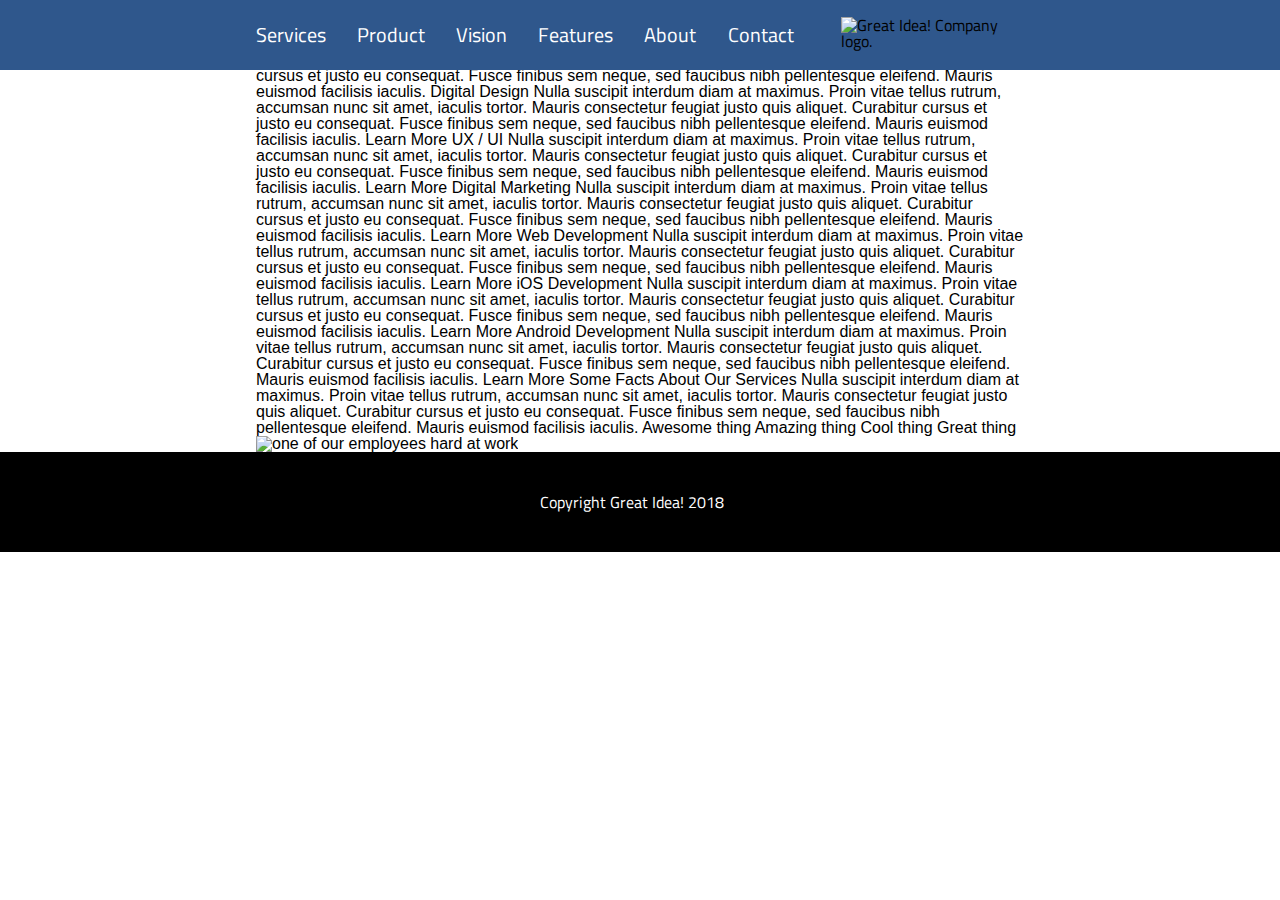
==== great-idea/services.html @ e685871b "[Add] Added nav and footer to sevices page" ====
<!doctype html>

<html lang="en">
<head>
  <meta charset="utf-8">

  <title>Great Idea!</title>

  <link href="https://fonts.googleapis.com/css?family=Bangers|Titillium+Web" rel="stylesheet">
  <link rel="stylesheet" href="css/index.css">

  <!--[if lt IE 9]>
    <script src="https://cdnjs.cloudflare.com/ajax/libs/html5shiv/3.7.3/html5shiv.js"></script>
  <![endif]-->
</head>

<body>
   <!--navigation-->
   <nav class="navigation">
      <div class="nav-container">
        <div class="nav-links">
            <a href="" class="nav-link">Services</a>
            <a href="" class="nav-link">Product</a>
            <a href="" class="nav-link">Vision</a>
            <a href="" class="nav-link">Features</a>
            <a href="" class="nav-link">About</a>
            <a href="" class="nav-link">Contact</a>
        </div>
        <img class="logo" src="img/logo.png" alt="Great Idea! Company logo.">
      </div>
  </nav>
  <div class="container">

<img class="logo" src="img/logo.png" alt="Great Idea! Company logo.">


<img class="services-header-img" src="img/services-header.jpg" alt="Our services header image">

Services

Our services provide the best digital value in nulla suscipit interdum diam at maximus. Proin vitae tellus rutrum, accumsan nunc sit amet, iaculis tortor. Mauris consectetur feugiat justo quis aliquet. Curabitur cursus et justo eu consequat. Fusce finibus sem neque, sed faucibus nibh pellentesque eleifend. Mauris euismod facilisis iaculis.


Digital Design

Nulla suscipit interdum diam at maximus. Proin vitae tellus rutrum, accumsan nunc sit amet, iaculis tortor. Mauris consectetur feugiat justo quis aliquet. Curabitur cursus et justo eu consequat. Fusce finibus sem neque, sed faucibus nibh pellentesque
eleifend. Mauris euismod facilisis iaculis.

Learn More



UX / UI

Nulla suscipit interdum diam at maximus. Proin vitae tellus rutrum, accumsan nunc sit amet, iaculis tortor. Mauris consectetur feugiat justo quis aliquet. Curabitur cursus et justo eu consequat. Fusce finibus sem neque, sed faucibus nibh pellentesque
eleifend. Mauris euismod facilisis iaculis.

Learn More



Digital Marketing

Nulla suscipit interdum diam at maximus. Proin vitae tellus rutrum, accumsan nunc sit amet, iaculis tortor. Mauris consectetur feugiat justo quis aliquet. Curabitur cursus et justo eu consequat. Fusce finibus sem neque, sed faucibus nibh pellentesque
eleifend. Mauris euismod facilisis iaculis.

Learn More



Web Development

Nulla suscipit interdum diam at maximus. Proin vitae tellus rutrum, accumsan nunc sit amet, iaculis tortor. Mauris consectetur feugiat justo quis aliquet. Curabitur cursus et justo eu consequat. Fusce finibus sem neque, sed faucibus nibh pellentesque
eleifend. Mauris euismod facilisis iaculis.

Learn More



iOS Development

Nulla suscipit interdum diam at maximus. Proin vitae tellus rutrum, accumsan nunc sit amet, iaculis tortor. Mauris consectetur feugiat justo quis aliquet. Curabitur cursus et justo eu consequat. Fusce finibus sem neque, sed faucibus nibh pellentesque
eleifend. Mauris euismod facilisis iaculis.

Learn More



Android Development

Nulla suscipit interdum diam at maximus. Proin vitae tellus rutrum, accumsan nunc sit amet, iaculis tortor. Mauris consectetur feugiat justo quis aliquet. Curabitur cursus et justo eu consequat. Fusce finibus sem neque, sed faucibus nibh pellentesque
eleifend. Mauris euismod facilisis iaculis.

Learn More


Some Facts About Our Services

Nulla suscipit interdum diam at maximus. Proin vitae tellus rutrum, accumsan nunc sit amet, iaculis tortor. Mauris consectetur feugiat justo quis aliquet. Curabitur cursus et justo eu consequat. Fusce finibus sem neque, sed faucibus nibh pellentesque
eleifend. Mauris euismod facilisis iaculis.


Awesome thing
Amazing thing
Cool thing
Great thing

<img class="services-info-img" src="img/services-info.png" alt="one of our employees hard at work">
</div>

<!--FOOTER STARTS-->
<footer class="section footer">
    <p class="copyright">Copyright Great Idea! 2018</p>
  </footer> 

</body>

</html>
---- great-idea/css/index.css ----
/* http://meyerweb.com/eric/tools/css/reset/ 
   v2.0 | 20110126
   License: none (public domain)
*/

html, body, div, span, applet, object, iframe,
h1, h2, h3, h4, h5, h6, p, blockquote, pre,
a, abbr, acronym, address, big, cite, code,
del, dfn, em, img, ins, kbd, q, s, samp,
small, strike, strong, sub, sup, tt, var,
b, u, i, center,
dl, dt, dd, ol, ul, li,
fieldset, form, label, legend,
table, caption, tbody, tfoot, thead, tr, th, td,
article, aside, canvas, details, embed, 
figure, figcaption, footer, header, hgroup, 
menu, nav, output, ruby, section, summary,
time, mark, audio, video {
	margin: 0;
	padding: 0;
	border: 0;
	font-size: 100%;
	font: inherit;
	vertical-align: baseline;
}
/* HTML5 display-role reset for older browsers */
article, aside, details, figcaption, figure, 
footer, header, hgroup, menu, nav, section {
	display: block;
}
body {
	line-height: 1;
}
ol, ul {
	list-style: none;
}
blockquote, q {
	quotes: none;
}
blockquote:before, blockquote:after,
q:before, q:after {
	content: '';
	content: none;
}
table {
	border-collapse: collapse;
	border-spacing: 0;
}

/* Set every element's box-sizing to border-box */
* {
    box-sizing: border-box;
}

html, body {
    height: 100%;
    font-family: 'Titillium Web', sans-serif;
}

h1, h2, h3, h4, h5 {
    font-family: 'Bangers', cursive;
    letter-spacing: 1px;
    margin-bottom: 15px;
}

/* Copy and paste your work from yesterday here and start to refactor into flexbox */
.container{
	width: 60%;
	margin: 0 auto;
	font-family: 'Work Sans', sans-serif;
	display: flex;
	flex-flow: row wrap;
}

/* NAV*/

.navigation{
	position: fixed;
	width: 100%;
	height: 70px;
	background-color: #2f578c;
	z-index: 999;
	display: flex;
	
}

.nav-container{
	width: 60%;
	margin: 0 auto;
	display: flex;
	flex-flow: row wrap;
	justify-content: space-between;
	align-content: center;
}

.nav-links{

	width: 70%;
	display: flex;
	flex-flow: row wrap;
	justify-content: space-between;
}

.navigation a{

	padding: 0;
	font-size: 20px;
	color: white;
	text-decoration: none;
	display: flex;
	align-items: center;
}

.navigation a:hover{
	color: #137a86;
}

 .logo{
	 width: 183px;
	 height: 36px;
	 
 }

.header{
	width: 100%;
	margin: 120px 0 100px 0;
	display: flex;
}

.cta-box{
	width: 50%;
	justify-content: center;
	align-items: center;
}

.cta-header-box{
	display: flex;
	flex-flow: column nowrap;

}

 .cta-header{
	width: 60%;
	margin: 10% auto;
	padding: 0;
	font-size: 85px;
	text-align: center;
}

.cta-box a{
	margin: 0 30%;
	padding: 10px 50px;
	color: black;
	text-decoration: none;
	border: 1px solid black;
}

.cta-box a:hover{
	color: white;
	background-color: black;
}

.cta-img{
	width: 100%;
	margin: 0 auto;
	padding: 0;
}

.section-container{
	width: 100%;
	
}

.section-border{
	padding: 50px 0;
}

.section-top {
	width: 100%;
	border-top: 2px solid black;
	display: flex;
	justify-content: space-between;
	
}

.section-col-top{
	width: 45%;
}

.section-bottom{
	display: flex;
	justify-content: space-between;
	border-bottom: 2px solid black;
}

.section-col-bottom{
	width: 30%;
}

.section-col-header{
	font-size: 24px;
}

.section-img img{
	width: 100%;
}

.contact{
	margin: 50px 0;
	padding: 30px 0;
}

.contact p {
	line-height: 30px;
}

 .address{
	margin: 50px 0;
	line-height: 25px;
}

.footer{
	width: 100%;
	height: 100px;
	padding: 0;
	background-color: #000;
	color: white;
	display: flex;
	align-items: center;
}

.copyright{
	margin: 0 auto;
	width: 200px;
	padding: 0;
}
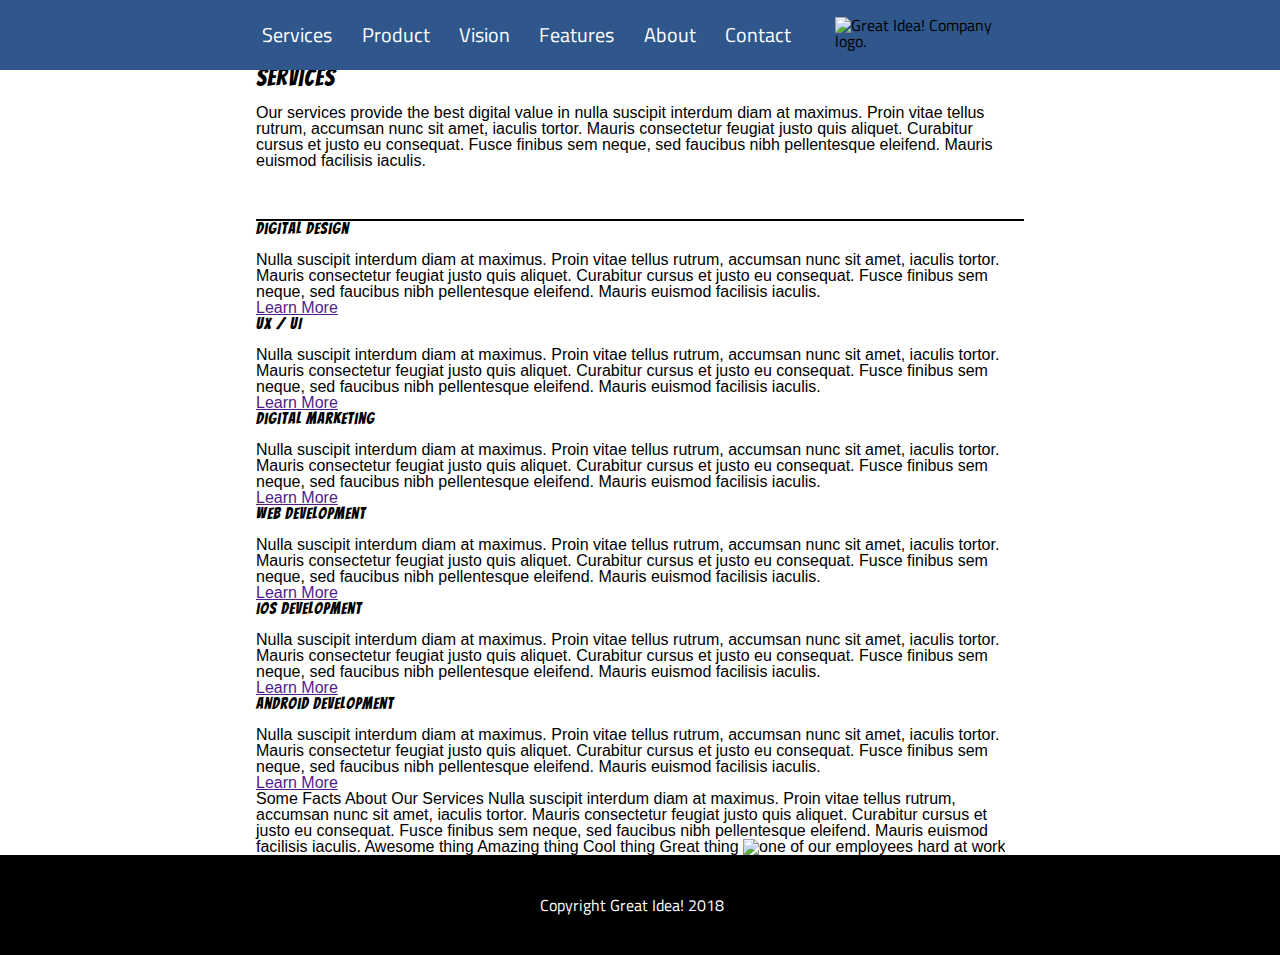
==== commit 9b50c89b: "[Add] Add layout" ====
--- a/great-idea/services.html
+++ b/great-idea/services.html
@@ -30,82 +30,93 @@
       </div>
   </nav>
   <div class="container">
+  <header class="page-header">
+      <img class="services-header-img" src="img/services-header.jpg" alt="Our services header image">
+  </header>
+  <section class="section-container section-services-bottom section-border">
+      <h2 class="section-col-header service-header">
+          Services
+      </h2>
+      <p class="section-txt">
+          Our services provide the best digital value in nulla suscipit interdum diam at maximus. Proin vitae tellus rutrum, accumsan nunc sit amet, iaculis tortor. Mauris consectetur feugiat justo quis aliquet. Curabitur cursus et justo eu consequat. Fusce finibus sem neque, sed faucibus nibh pellentesque eleifend. Mauris euismod facilisis iaculis.
+      </p>
+  </section>
+  <section class="section-container">
+    <div class="serivce-box">
+      <h2 class="services-header">
+          Digital Design
+      </h2>
+      <p class="services-txt">
+          Nulla suscipit interdum diam at maximus. Proin vitae tellus rutrum, accumsan nunc sit amet, iaculis tortor. Mauris consectetur feugiat justo quis aliquet. Curabitur cursus et justo eu consequat. Fusce finibus sem neque, sed faucibus nibh pellentesque
+          eleifend. Mauris euismod facilisis iaculis.
+      </p>
+      <a href="" class="services-link">Learn More</a>
+    </div>
+    <div class="serivce-box">
+        <h2 class="services-header">
+          UX / UI
+        </h2>
+        <p class="services-txt">
+            Nulla suscipit interdum diam at maximus. Proin vitae tellus rutrum, accumsan nunc sit amet, iaculis tortor. Mauris consectetur feugiat justo quis aliquet. Curabitur cursus et justo eu consequat. Fusce finibus sem neque, sed faucibus nibh pellentesque
+            eleifend. Mauris euismod facilisis iaculis.
+        </p>
+        <a href="" class="services-link">Learn More</a>
+    </div>
+    <div class="serivce-box">
+        <h2 class="services-header">
+          Digital Marketing
+        </h2>
+        <p class="services-txt">
+            Nulla suscipit interdum diam at maximus. Proin vitae tellus rutrum, accumsan nunc sit amet, iaculis tortor. Mauris consectetur feugiat justo quis aliquet. Curabitur cursus et justo eu consequat. Fusce finibus sem neque, sed faucibus nibh pellentesque
+            eleifend. Mauris euismod facilisis iaculis.
+        </p>
+        <a href="" class="services-link">Learn More</a>
+    </div>
+    <div class="serivce-box">
+        <h2 class="services-header">
+          Web Development
+        </h2>
+        <p class="services-txt">
+            Nulla suscipit interdum diam at maximus. Proin vitae tellus rutrum, accumsan nunc sit amet, iaculis tortor. Mauris consectetur feugiat justo quis aliquet. Curabitur cursus et justo eu consequat. Fusce finibus sem neque, sed faucibus nibh pellentesque
+            eleifend. Mauris euismod facilisis iaculis.
+        </p>
+        <a href="" class="services-link">Learn More</a>
+    </div>
+    <div class="serivce-box">
+        <h2 class="services-header">
+          iOS Development
+        </h2>
+        <p class="services-txt">
+            Nulla suscipit interdum diam at maximus. Proin vitae tellus rutrum, accumsan nunc sit amet, iaculis tortor. Mauris consectetur feugiat justo quis aliquet. Curabitur cursus et justo eu consequat. Fusce finibus sem neque, sed faucibus nibh pellentesque
+            eleifend. Mauris euismod facilisis iaculis.
+        </p>
+        <a href="" class="services-link">Learn More</a>
+    </div>
+    <div class="serivce-box">
+        <h2 class="services-header">
+          Android Development
+        </h2>
+        <p class="services-txt">
+            Nulla suscipit interdum diam at maximus. Proin vitae tellus rutrum, accumsan nunc sit amet, iaculis tortor. Mauris consectetur feugiat justo quis aliquet. Curabitur cursus et justo eu consequat. Fusce finibus sem neque, sed faucibus nibh pellentesque
+            eleifend. Mauris euismod facilisis iaculis.
+        </p>
+        <a href="" class="services-link">Learn More</a>
+    </div>
+  </section>
+<section> 
+    Some Facts About Our Services
 
-<img class="logo" src="img/logo.png" alt="Great Idea! Company logo.">
+    Nulla suscipit interdum diam at maximus. Proin vitae tellus rutrum, accumsan nunc sit amet, iaculis tortor. Mauris consectetur feugiat justo quis aliquet. Curabitur cursus et justo eu consequat. Fusce finibus sem neque, sed faucibus nibh pellentesque
+    eleifend. Mauris euismod facilisis iaculis.
 
+    Awesome thing
+    Amazing thing
+    Cool thing
+    Great thing
+    
+    <img class="services-info-img" src="img/services-info.png" alt="one of our employees hard at work">
+</section>
 
-<img class="services-header-img" src="img/services-header.jpg" alt="Our services header image">
-
-Services
-
-Our services provide the best digital value in nulla suscipit interdum diam at maximus. Proin vitae tellus rutrum, accumsan nunc sit amet, iaculis tortor. Mauris consectetur feugiat justo quis aliquet. Curabitur cursus et justo eu consequat. Fusce finibus sem neque, sed faucibus nibh pellentesque eleifend. Mauris euismod facilisis iaculis.
-
-
-Digital Design
-
-Nulla suscipit interdum diam at maximus. Proin vitae tellus rutrum, accumsan nunc sit amet, iaculis tortor. Mauris consectetur feugiat justo quis aliquet. Curabitur cursus et justo eu consequat. Fusce finibus sem neque, sed faucibus nibh pellentesque
-eleifend. Mauris euismod facilisis iaculis.
-
-Learn More
-
-
-
-UX / UI
-
-Nulla suscipit interdum diam at maximus. Proin vitae tellus rutrum, accumsan nunc sit amet, iaculis tortor. Mauris consectetur feugiat justo quis aliquet. Curabitur cursus et justo eu consequat. Fusce finibus sem neque, sed faucibus nibh pellentesque
-eleifend. Mauris euismod facilisis iaculis.
-
-Learn More
-
-
-
-Digital Marketing
-
-Nulla suscipit interdum diam at maximus. Proin vitae tellus rutrum, accumsan nunc sit amet, iaculis tortor. Mauris consectetur feugiat justo quis aliquet. Curabitur cursus et justo eu consequat. Fusce finibus sem neque, sed faucibus nibh pellentesque
-eleifend. Mauris euismod facilisis iaculis.
-
-Learn More
-
-
-
-Web Development
-
-Nulla suscipit interdum diam at maximus. Proin vitae tellus rutrum, accumsan nunc sit amet, iaculis tortor. Mauris consectetur feugiat justo quis aliquet. Curabitur cursus et justo eu consequat. Fusce finibus sem neque, sed faucibus nibh pellentesque
-eleifend. Mauris euismod facilisis iaculis.
-
-Learn More
-
-
-
-iOS Development
-
-Nulla suscipit interdum diam at maximus. Proin vitae tellus rutrum, accumsan nunc sit amet, iaculis tortor. Mauris consectetur feugiat justo quis aliquet. Curabitur cursus et justo eu consequat. Fusce finibus sem neque, sed faucibus nibh pellentesque
-eleifend. Mauris euismod facilisis iaculis.
-
-Learn More
-
-
-
-Android Development
-
-Nulla suscipit interdum diam at maximus. Proin vitae tellus rutrum, accumsan nunc sit amet, iaculis tortor. Mauris consectetur feugiat justo quis aliquet. Curabitur cursus et justo eu consequat. Fusce finibus sem neque, sed faucibus nibh pellentesque
-eleifend. Mauris euismod facilisis iaculis.
-
-Learn More
-
-
-Some Facts About Our Services
-
-Nulla suscipit interdum diam at maximus. Proin vitae tellus rutrum, accumsan nunc sit amet, iaculis tortor. Mauris consectetur feugiat justo quis aliquet. Curabitur cursus et justo eu consequat. Fusce finibus sem neque, sed faucibus nibh pellentesque
-eleifend. Mauris euismod facilisis iaculis.
-
-
-Awesome thing
-Amazing thing
-Cool thing
-Great thing
-
-<img class="services-info-img" src="img/services-info.png" alt="one of our employees hard at work">
 </div>
 
 <!--FOOTER STARTS-->
--- a/great-idea/css/index.css
+++ b/great-idea/css/index.css
@@ -85,7 +85,7 @@
 }
 
 .nav-container{
-	width: 60%;
+	width: 59%;
 	margin: 0 auto;
 	display: flex;
 	flex-flow: row wrap;
@@ -168,7 +168,6 @@
 
 .section-container{
 	width: 100%;
-	
 }
 
 .section-border{
@@ -233,4 +232,25 @@
 	margin: 0 auto;
 	width: 200px;
 	padding: 0;
+}
+
+/*Services pAge */
+
+.page-header{
+	width: 100%;
+	display: flex;
+}
+
+.services-header-img{
+	width: 100%;
+}
+
+.section-services-bottom{
+	display: flex;
+	flex-direction: column;
+	border-bottom: 2px solid black;
+}
+
+.service-header{
+	width: 100%;
 }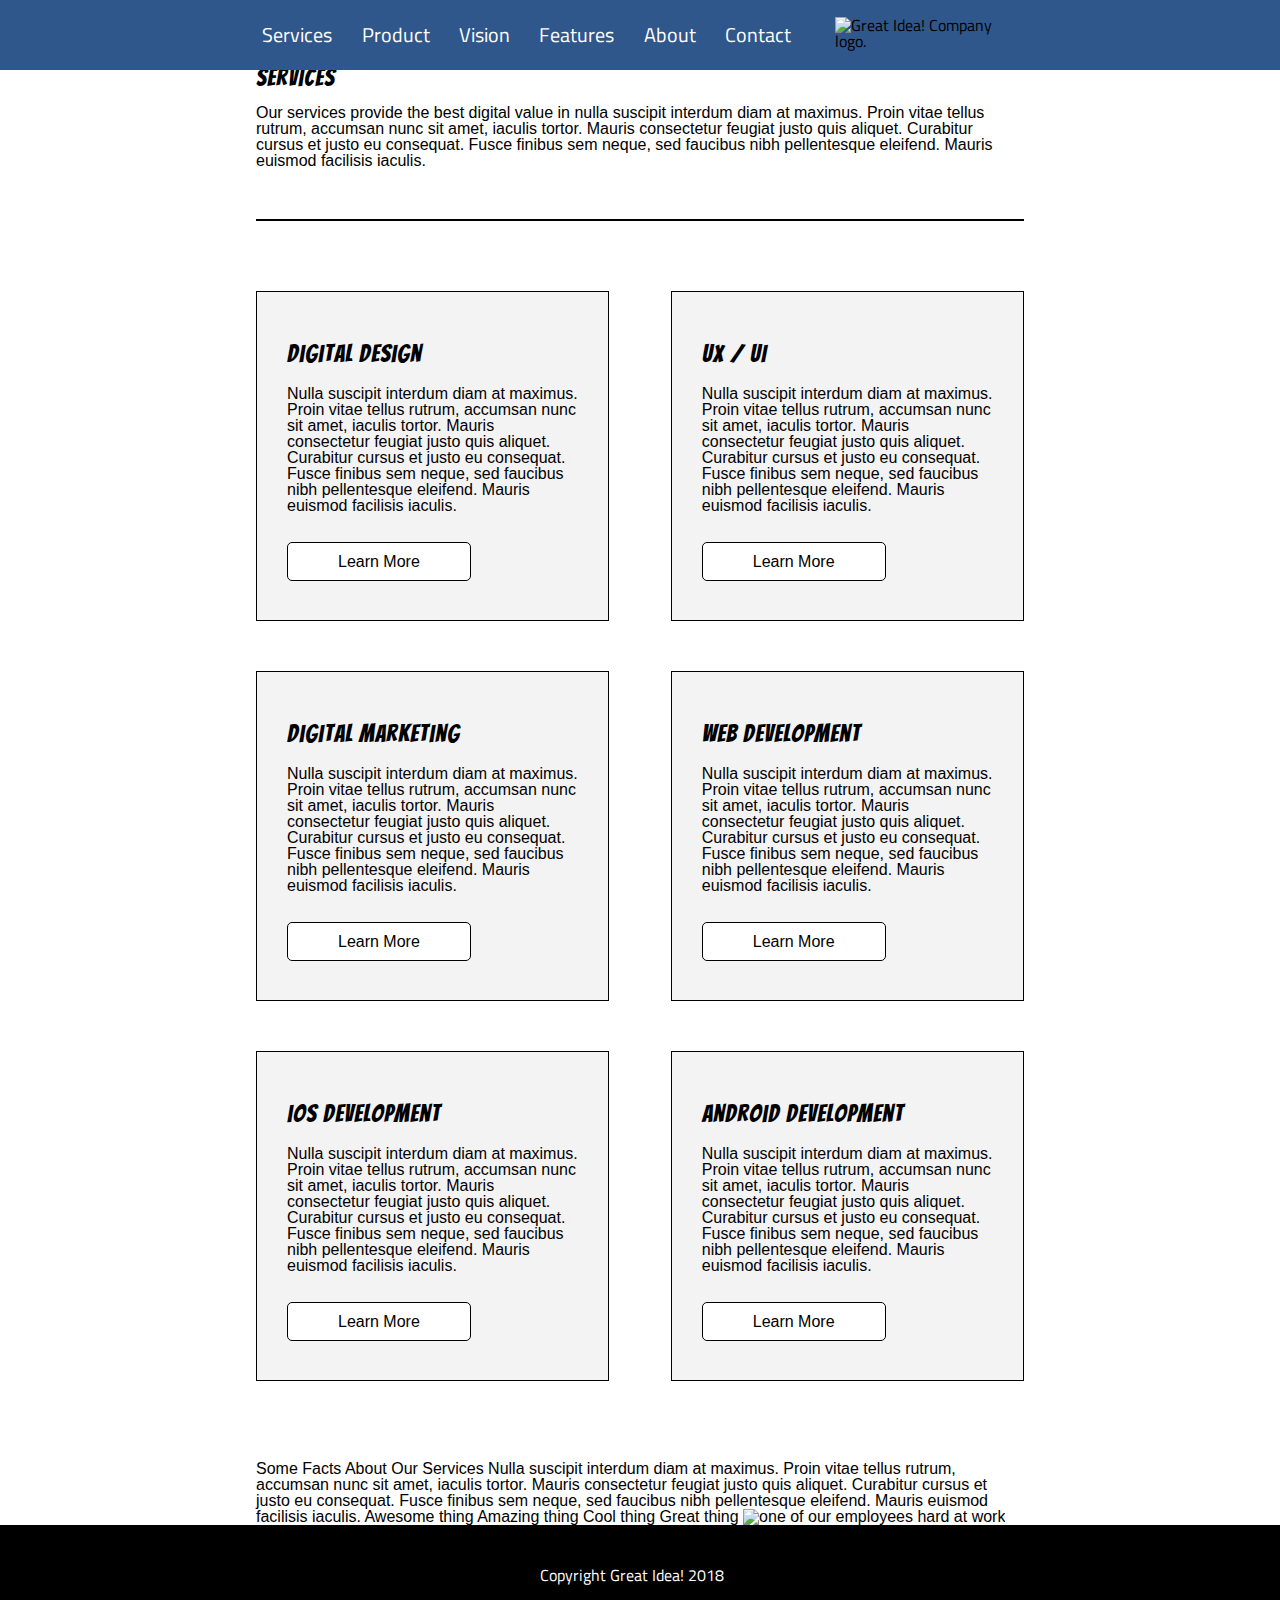
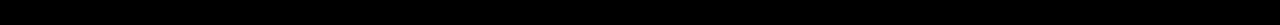
==== commit 9db2c897: "[Add] Added flex and styling to services sections" ====
--- a/great-idea/services.html
+++ b/great-idea/services.html
@@ -41,7 +41,7 @@
           Our services provide the best digital value in nulla suscipit interdum diam at maximus. Proin vitae tellus rutrum, accumsan nunc sit amet, iaculis tortor. Mauris consectetur feugiat justo quis aliquet. Curabitur cursus et justo eu consequat. Fusce finibus sem neque, sed faucibus nibh pellentesque eleifend. Mauris euismod facilisis iaculis.
       </p>
   </section>
-  <section class="section-container">
+  <section class="section-container services-box-section">
     <div class="serivce-box">
       <h2 class="services-header">
           Digital Design
--- a/great-idea/css/index.css
+++ b/great-idea/css/index.css
@@ -253,4 +253,42 @@
 
 .service-header{
 	width: 100%;
+}
+
+.services-box-section{
+	margin: 50px 0;
+	display: flex;
+	flex-flow: row wrap;
+	justify-content: space-between;
+}
+
+.serivce-box{
+	width: 46%;
+	margin: 20px 0 30px 0;
+	padding: 50px 30px;
+	border: 1px solid black;
+	background-color: #F4F3F4;
+}
+
+.services-header{
+	margin-bottom: 20px;
+	font-size: 24px;
+}
+
+.services-txt{
+	margin: 20px 0 40px 0;
+}
+
+.serivce-box a{
+	padding: 10px 50px;
+	border: 1px solid black;
+	text-decoration: none;
+	color: black;
+	background-color: white;
+	border-radius: 5px;
+}
+
+.serivce-box a:hover{
+	background-color: black;
+	color: white;
 }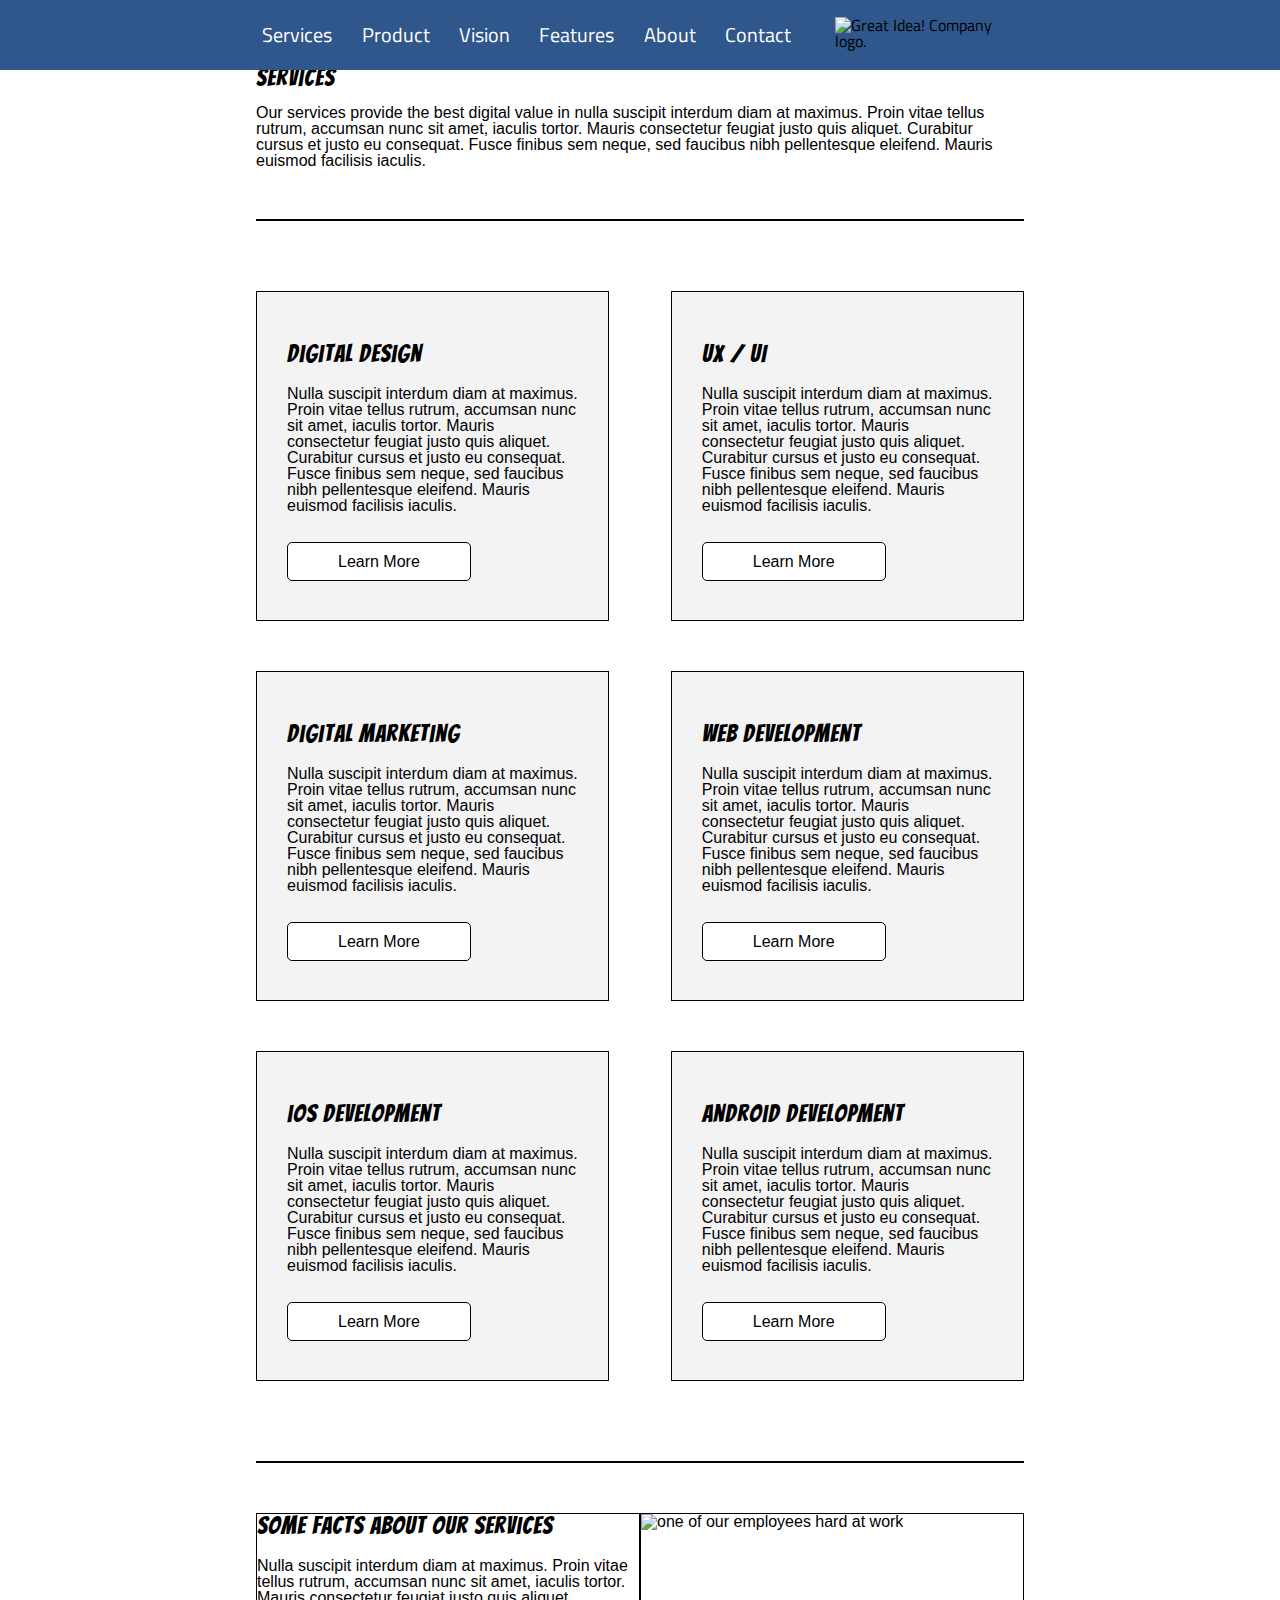
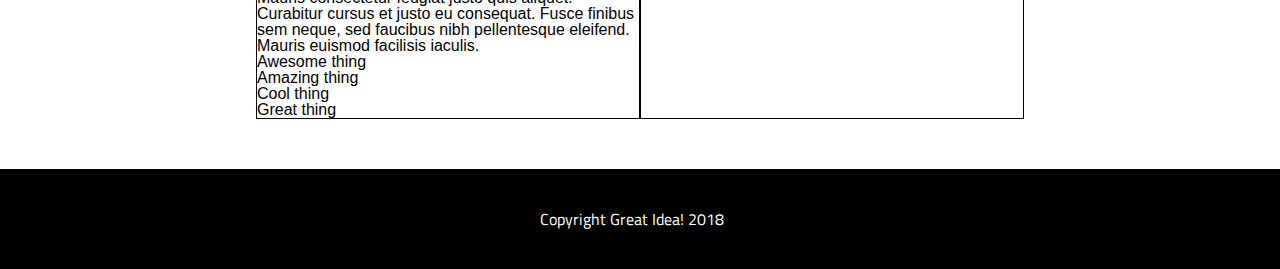
==== commit 48fe4b5c: "[Add] Layout and Flex on Facts section" ====
--- a/great-idea/services.html
+++ b/great-idea/services.html
@@ -103,18 +103,31 @@
         <a href="" class="services-link">Learn More</a>
     </div>
   </section>
-<section> 
-    Some Facts About Our Services
-
-    Nulla suscipit interdum diam at maximus. Proin vitae tellus rutrum, accumsan nunc sit amet, iaculis tortor. Mauris consectetur feugiat justo quis aliquet. Curabitur cursus et justo eu consequat. Fusce finibus sem neque, sed faucibus nibh pellentesque
-    eleifend. Mauris euismod facilisis iaculis.
-
-    Awesome thing
-    Amazing thing
-    Cool thing
-    Great thing
-    
-    <img class="services-info-img" src="img/services-info.png" alt="one of our employees hard at work">
+<section class="service-about-box services-top-border"> 
+    <div class="services-col">
+      <h2 class="services-header">Some Facts About Our Services</h2>
+      <p class="services-about-txt">
+          Nulla suscipit interdum diam at maximus. Proin vitae tellus rutrum, accumsan nunc sit amet, iaculis tortor. Mauris consectetur feugiat justo quis aliquet. Curabitur cursus et justo eu consequat. Fusce finibus sem neque, sed faucibus nibh pellentesque
+          eleifend. Mauris euismod facilisis iaculis.
+      </p>
+      <ul class="section-services-list">
+        <li class="service-list-item">
+          Awesome thing
+        </li>
+        <li class="service-list-item">
+            Amazing thing
+        </li>
+        <li class="service-list-item">
+            Cool thing
+        </li>
+        <li class="service-list-item">
+            Great thing
+        </li>
+      </ul>
+    </div>
+    <div class="services-col">
+      <img class="services-info-img" src="img/services-info.png" alt="one of our employees hard at work">
+    </div>
 </section>
 
 </div>
--- a/great-idea/css/index.css
+++ b/great-idea/css/index.css
@@ -291,4 +291,20 @@
 .serivce-box a:hover{
 	background-color: black;
 	color: white;
+}
+
+.services-top-border{
+	border-top: 2px solid black;
+}
+
+.service-about-box{
+	width: 100%;
+	display: flex;
+	justify-content: space-between;
+}
+
+.services-col{
+	width: 50%;
+	margin: 50px 0;
+	border: 1px solid black;
 }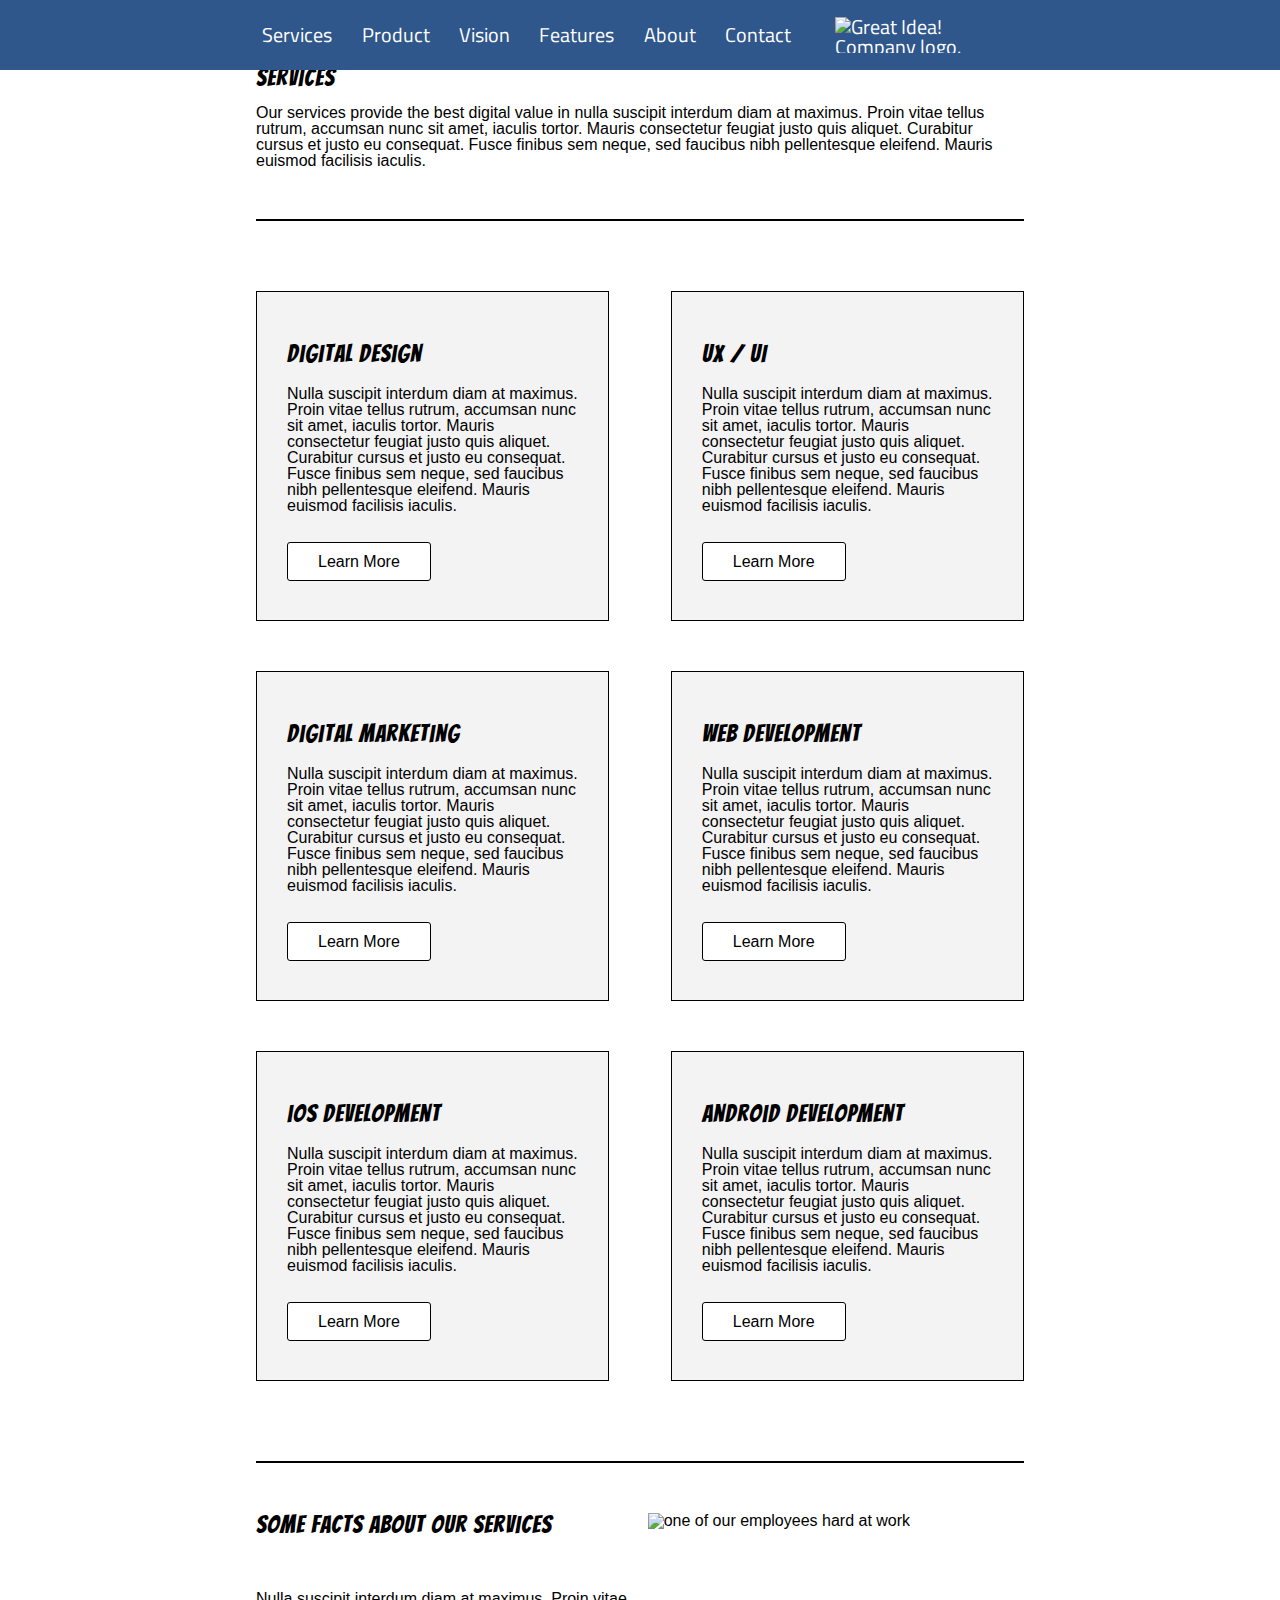
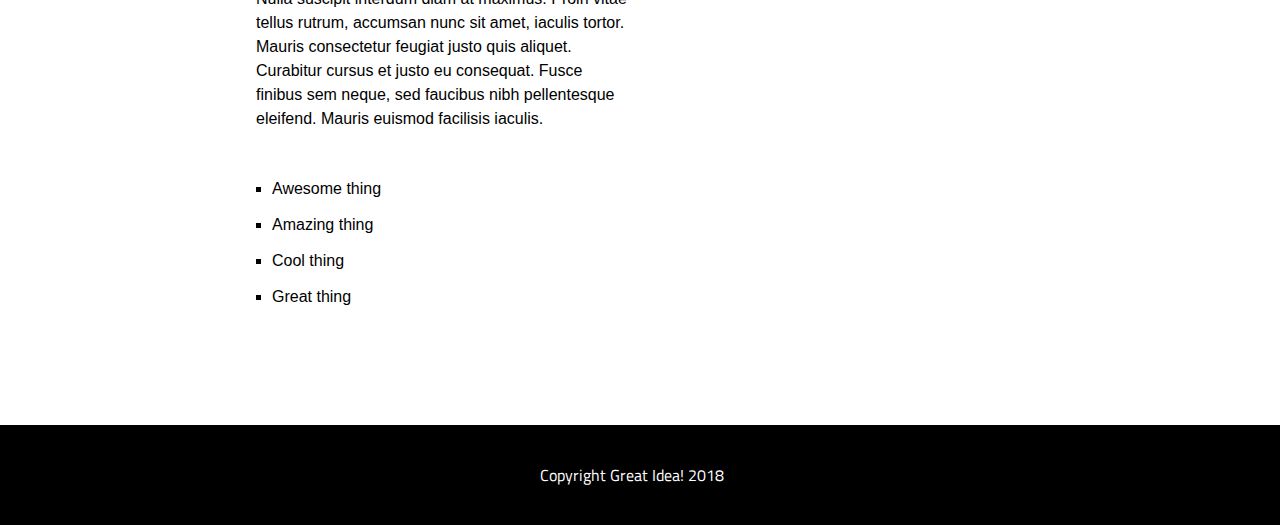
==== commit ee7e97ea: "[Add] Added services link on nav to services page and logo link to index" ====
--- a/great-idea/services.html
+++ b/great-idea/services.html
@@ -26,7 +26,7 @@
             <a href="" class="nav-link">About</a>
             <a href="" class="nav-link">Contact</a>
         </div>
-        <img class="logo" src="img/logo.png" alt="Great Idea! Company logo.">
+        <a href="index.html"><img class="logo" src="img/logo.png" alt="Great Idea! Company logo."></a>
       </div>
   </nav>
   <div class="container">
--- a/great-idea/css/index.css
+++ b/great-idea/css/index.css
@@ -280,12 +280,12 @@
 }
 
 .serivce-box a{
-	padding: 10px 50px;
+	padding: 10px 30px;
 	border: 1px solid black;
 	text-decoration: none;
 	color: black;
 	background-color: white;
-	border-radius: 5px;
+	border-radius: 3px;
 }
 
 .serivce-box a:hover{
@@ -304,7 +304,25 @@
 }
 
 .services-col{
-	width: 50%;
+	width: 49%;
+	padding: 50px 0 100px;
+}
+
+.services-about-txt{
 	margin: 50px 0;
-	border: 1px solid black;
+	line-height: 1.5;
+}
+
+.section-services-list{
+	list-style-type: square;
+	margin-left: 16px;
+}
+
+.service-list-item{
+	margin: 20px 0;
+}
+
+.services-info-img{
+	width: 100%;
+	height: 100%;
 }